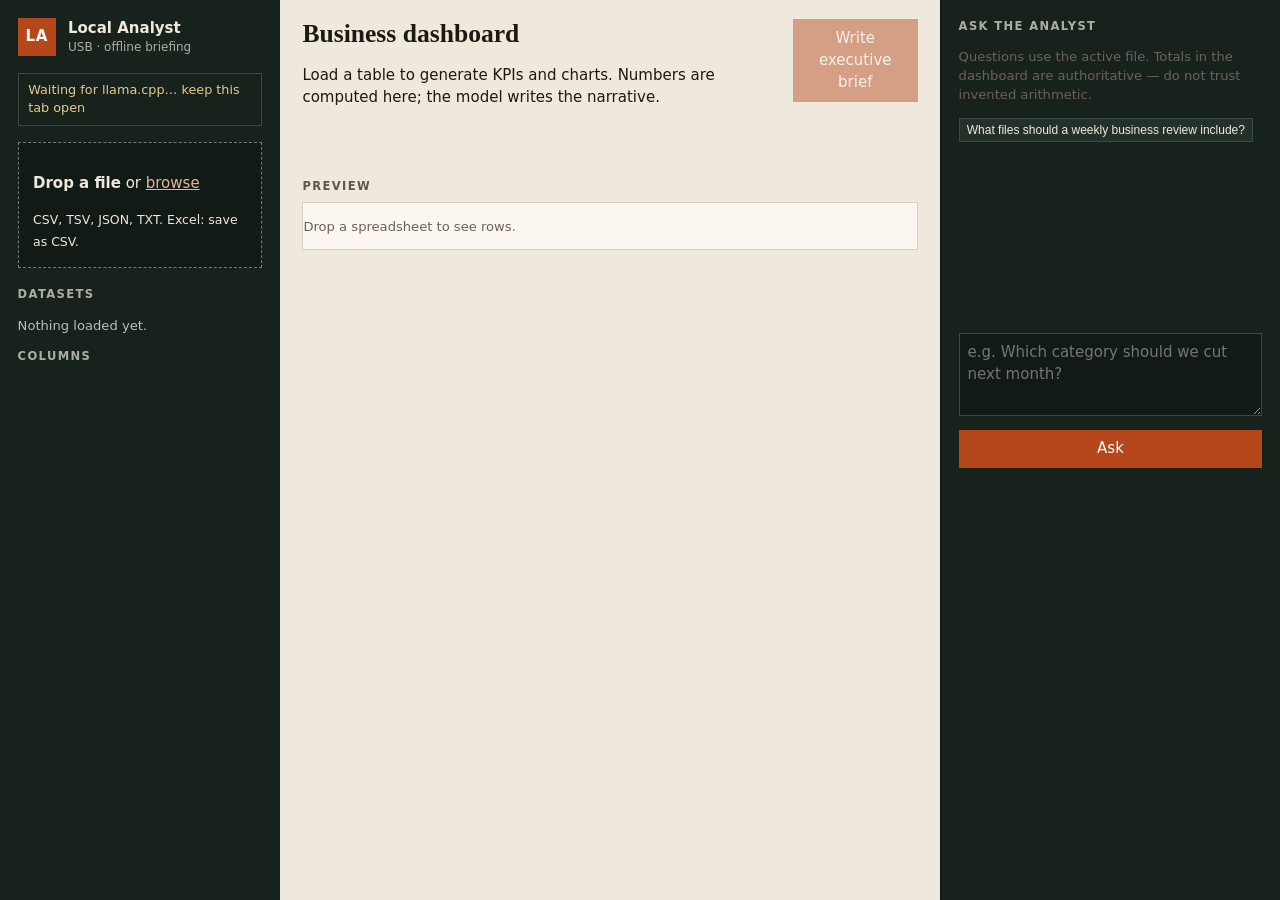
==== usb-analyst/dashboard/index.html @ 8669db60 "Add portable USB Local Analyst for business briefing Replace KoboldCpp with llama.cpp llama-server a" ====
<!DOCTYPE html>
<html lang="en">
<head>
  <meta charset="UTF-8" />
  <meta name="viewport" content="width=device-width, initial-scale=1" />
  <title>Local Analyst</title>
  <link rel="stylesheet" href="styles.css" />
</head>
<body>
  <aside class="rail">
    <div class="brand">
      <span class="mark">LA</span>
      <div>
        <strong>Local Analyst</strong>
        <em>USB · offline briefing</em>
      </div>
    </div>
    <div id="engineStatus" class="status wait">Connecting to model…</div>

    <section class="drop" id="dropZone" tabindex="0">
      <p><b>Drop a file</b> or <label class="link">browse<input id="fileInput" type="file" multiple accept=".csv,.tsv,.txt,.json,.xlsx,.xls" /></label></p>
      <small>CSV, TSV, JSON, TXT. Excel: save as CSV.</small>
    </section>

    <div class="block">
      <h2>Datasets</h2>
      <ul id="fileList" class="files"></ul>
      <p class="hint" id="emptyFiles">Nothing loaded yet.</p>
    </div>

    <div class="block">
      <h2>Columns</h2>
      <ul id="colList" class="cols"></ul>
    </div>
  </aside>

  <main>
    <header class="top">
      <div>
        <h1 id="boardTitle">Business dashboard</h1>
        <p id="boardSub">Load a table to generate KPIs and charts. Numbers are computed here; the model writes the narrative.</p>
      </div>
      <button type="button" id="briefBtn" class="btn primary" disabled>Write executive brief</button>
    </header>

    <section id="kpis" class="kpis"></section>
    <section id="charts" class="charts"></section>
    <section class="table-wrap">
      <h2>Preview</h2>
      <div id="tableHost" class="table-scroll"><p class="hint">Drop a spreadsheet to see rows.</p></div>
    </section>
  </main>

  <aside class="chat">
    <h2>Ask the analyst</h2>
    <p class="hint">Questions use the active file. Totals in the dashboard are authoritative — do not trust invented arithmetic.</p>
    <div id="suggestions" class="suggestions"></div>
    <div id="transcript" class="transcript"></div>
    <form id="chatForm">
      <textarea id="question" rows="3" placeholder="e.g. Which category should we cut next month?" required></textarea>
      <button type="submit" class="btn" id="askBtn">Ask</button>
    </form>
  </aside>

  <script src="app.js"></script>
</body>
</html>
---- usb-analyst/dashboard/styles.css ----
:root {
  --bg: #efe8dc;
  --paper: #fbf7f0;
  --ink: #1c1915;
  --muted: #6b6258;
  --line: #d9cfc3;
  --rail: #18221d;
  --rail-ink: #efe8dc;
  --accent: #b5471b;
  --good: #2f6f4e;
  --wait: #9a6b12;
}
* { box-sizing: border-box; }
html, body { height: 100%; margin: 0; }
body {
  display: grid;
  grid-template-columns: 280px 1fr 340px;
  font: 15px/1.45 "Segoe UI", system-ui, sans-serif;
  color: var(--ink);
  background: var(--bg);
}
.rail, .chat {
  background: var(--rail);
  color: var(--rail-ink);
  padding: 1.1rem;
  overflow: auto;
}
.chat { border-left: 1px solid #0f1612; }
.brand { display: flex; gap: 0.75rem; align-items: center; margin-bottom: 1rem; }
.mark {
  width: 2.4rem; height: 2.4rem; display: grid; place-items: center;
  background: var(--accent); color: #fff; font-weight: 700; letter-spacing: 0.04em;
}
.brand em { display: block; font-style: normal; font-size: 0.75rem; opacity: 0.7; }
.status {
  font-size: 0.8rem; padding: 0.45rem 0.6rem; margin-bottom: 1rem;
  border: 1px solid #3a4a42;
}
.status.ok { border-color: #3d7a58; color: #b7e0c6; }
.status.wait { color: #e6c98a; }
.status.bad { color: #f0a39a; }
.drop {
  border: 1px dashed #6d7f74; padding: 0.9rem; margin-bottom: 1.1rem;
  background: #121a16;
}
.drop.over { border-color: var(--accent); background: #24160f; }
.drop .link { color: #e8b39a; cursor: pointer; text-decoration: underline; }
.drop input { display: none; }
.block h2, .chat h2, .table-wrap h2 {
  font-size: 0.72rem; letter-spacing: 0.12em; text-transform: uppercase;
  margin: 0 0 0.5rem; opacity: 0.7; font-weight: 600;
}
.files, .cols { list-style: none; margin: 0; padding: 0; }
.files li, .cols li {
  padding: 0.35rem 0.4rem; cursor: pointer; font-size: 0.85rem;
  border-bottom: 1px solid #2a3831;
}
.files li.active, .cols li:hover { background: #24302a; }
.hint { color: var(--muted); font-size: 0.82rem; }
.rail .hint { color: #b7c0b8; }
main { padding: 1.2rem 1.4rem 2rem; overflow: auto; }
.top { display: flex; justify-content: space-between; gap: 1rem; align-items: flex-start; }
h1 { font: 600 1.6rem/1.2 Georgia, "Times New Roman", serif; margin: 0 0 0.25rem; }
.btn {
  border: 1px solid var(--line); background: var(--paper); color: var(--ink);
  padding: 0.5rem 0.85rem; cursor: pointer; font: inherit;
}
.btn.primary { background: var(--accent); color: #fff; border-color: var(--accent); }
.btn:disabled { opacity: 0.45; cursor: not-allowed; }
.kpis {
  display: grid; grid-template-columns: repeat(auto-fit, minmax(150px, 1fr));
  gap: 0.7rem; margin: 1.1rem 0;
}
.kpi {
  background: var(--paper); border: 1px solid var(--line); padding: 0.75rem 0.85rem;
}
.kpi b { display: block; font-size: 1.25rem; font-variant-numeric: tabular-nums; }
.kpi span { font-size: 0.75rem; letter-spacing: 0.06em; text-transform: uppercase; color: var(--muted); }
.charts { display: grid; grid-template-columns: 1fr 1fr; gap: 0.8rem; margin-bottom: 1.2rem; }
.chart-card {
  background: var(--paper); border: 1px solid var(--line); padding: 0.7rem;
  min-height: 220px;
}
.chart-card h3 { margin: 0 0 0.4rem; font-size: 0.9rem; }
canvas { width: 100%; height: 180px; display: block; }
.table-scroll { overflow: auto; max-height: 280px; background: var(--paper); border: 1px solid var(--line); }
table { border-collapse: collapse; width: 100%; font-size: 0.82rem; }
th, td { border-bottom: 1px solid var(--line); padding: 0.35rem 0.5rem; text-align: left; white-space: nowrap; }
th { position: sticky; top: 0; background: #f3ece3; }
.suggestions { display: flex; flex-wrap: wrap; gap: 0.35rem; margin-bottom: 0.7rem; }
.suggestions button {
  background: #24302a; color: var(--rail-ink); border: 1px solid #3a4a42;
  font-size: 0.75rem; padding: 0.25rem 0.45rem; cursor: pointer; text-align: left;
}
.transcript { min-height: 180px; max-height: 42vh; overflow: auto; font-size: 0.88rem; }
.msg { margin: 0.5rem 0; padding: 0.5rem 0.55rem; background: #121a16; }
.msg.user { border-left: 3px solid var(--accent); }
.msg.assistant { border-left: 3px solid #3d7a58; }
#chatForm textarea {
  width: 100%; resize: vertical; background: #121a16; color: var(--rail-ink);
  border: 1px solid #3a4a42; padding: 0.5rem; font: inherit; margin-bottom: 0.45rem;
}
#chatForm .btn { width: 100%; background: var(--accent); color: #fff; border: 0; }
@media (max-width: 1100px) {
  body { grid-template-columns: 1fr; }
  .charts { grid-template-columns: 1fr; }
}
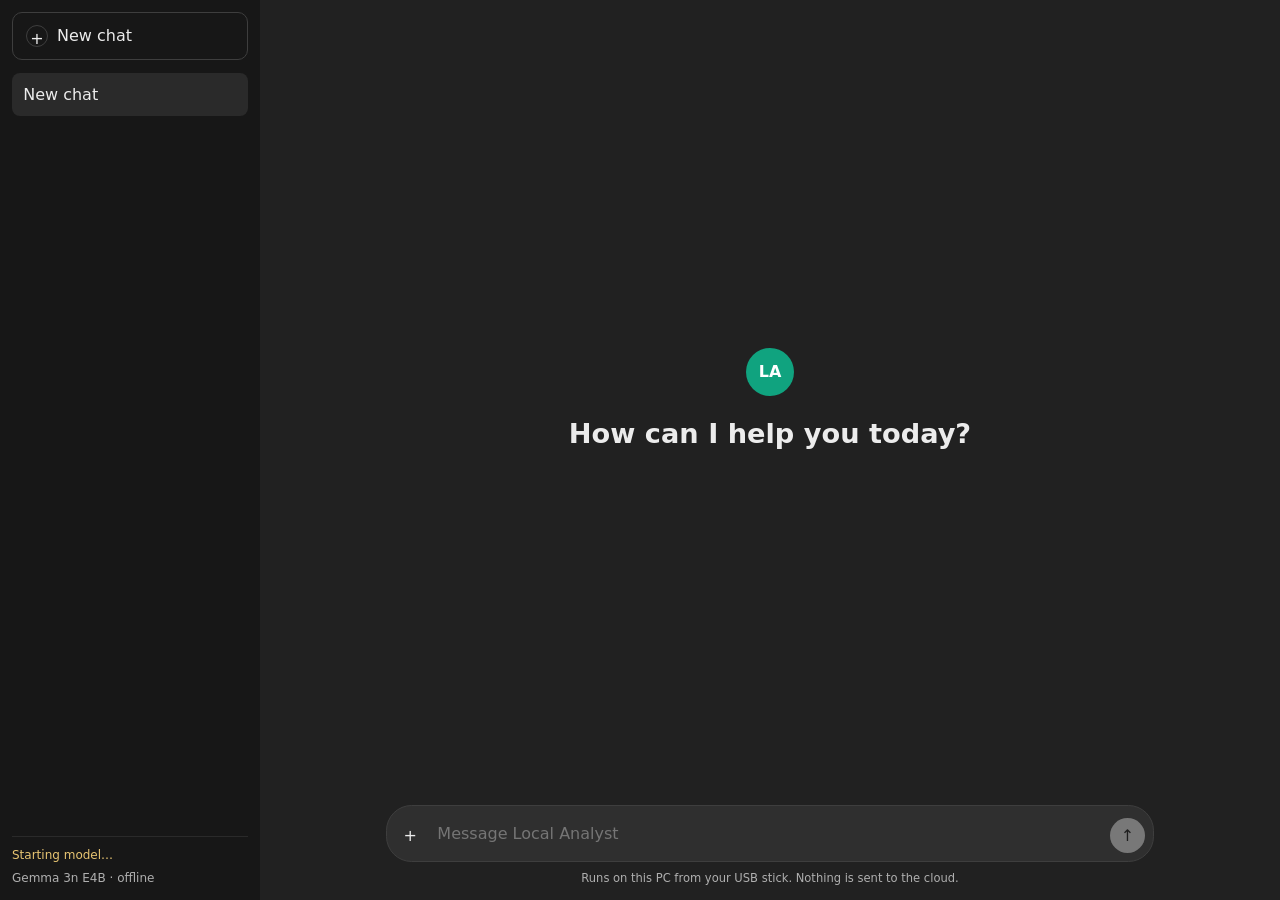
==== commit cafd5770: "Keep Local Analyst fully on the USB stick with a ChatGPT-style UI No Python or host installs. llama." ====
--- a/usb-analyst/dashboard/index.html
+++ b/usb-analyst/dashboard/index.html
@@ -7,60 +7,38 @@
   <link rel="stylesheet" href="styles.css" />
 </head>
 <body>
-  <aside class="rail">
-    <div class="brand">
-      <span class="mark">LA</span>
-      <div>
-        <strong>Local Analyst</strong>
-        <em>USB · offline briefing</em>
-      </div>
-    </div>
-    <div id="engineStatus" class="status wait">Connecting to model…</div>
-
-    <section class="drop" id="dropZone" tabindex="0">
-      <p><b>Drop a file</b> or <label class="link">browse<input id="fileInput" type="file" multiple accept=".csv,.tsv,.txt,.json,.xlsx,.xls" /></label></p>
-      <small>CSV, TSV, JSON, TXT. Excel: save as CSV.</small>
-    </section>
-
-    <div class="block">
-      <h2>Datasets</h2>
-      <ul id="fileList" class="files"></ul>
-      <p class="hint" id="emptyFiles">Nothing loaded yet.</p>
-    </div>
-
-    <div class="block">
-      <h2>Columns</h2>
-      <ul id="colList" class="cols"></ul>
+  <aside class="sidebar">
+    <button type="button" class="new-chat" id="newChat">
+      <span>+</span> New chat
+    </button>
+    <nav id="chatNav" class="chat-nav"></nav>
+    <div class="side-foot">
+      <div id="engineStatus" class="pill wait">Connecting…</div>
+      <div class="model-name">Gemma 3n E4B · offline</div>
     </div>
   </aside>
 
-  <main>
-    <header class="top">
-      <div>
-        <h1 id="boardTitle">Business dashboard</h1>
-        <p id="boardSub">Load a table to generate KPIs and charts. Numbers are computed here; the model writes the narrative.</p>
-      </div>
-      <button type="button" id="briefBtn" class="btn primary" disabled>Write executive brief</button>
-    </header>
+  <main id="stage">
+    <div id="welcome" class="welcome">
+      <div class="logo">LA</div>
+      <h1>How can I help you today?</h1>
+    </div>
 
-    <section id="kpis" class="kpis"></section>
-    <section id="charts" class="charts"></section>
-    <section class="table-wrap">
-      <h2>Preview</h2>
-      <div id="tableHost" class="table-scroll"><p class="hint">Drop a spreadsheet to see rows.</p></div>
-    </section>
+    <div id="thread" class="thread hidden"></div>
+
+    <div class="dock">
+      <div id="chips" class="chips"></div>
+      <form id="composer" class="composer">
+        <label class="icon-btn" title="Attach file">
+          +
+          <input id="fileInput" type="file" multiple accept=".csv,.tsv,.txt,.json,.xlsx,.xls,.md" />
+        </label>
+        <textarea id="input" rows="1" placeholder="Message Local Analyst"></textarea>
+        <button type="submit" class="send" id="sendBtn" aria-label="Send">↑</button>
+      </form>
+      <p class="disclaimer">Runs on this PC from your USB stick. Nothing is sent to the cloud.</p>
+    </div>
   </main>
-
-  <aside class="chat">
-    <h2>Ask the analyst</h2>
-    <p class="hint">Questions use the active file. Totals in the dashboard are authoritative — do not trust invented arithmetic.</p>
-    <div id="suggestions" class="suggestions"></div>
-    <div id="transcript" class="transcript"></div>
-    <form id="chatForm">
-      <textarea id="question" rows="3" placeholder="e.g. Which category should we cut next month?" required></textarea>
-      <button type="submit" class="btn" id="askBtn">Ask</button>
-    </form>
-  </aside>
 
   <script src="app.js"></script>
 </body>
--- a/usb-analyst/dashboard/styles.css
+++ b/usb-analyst/dashboard/styles.css
@@ -1,107 +1,146 @@
 :root {
-  --bg: #efe8dc;
-  --paper: #fbf7f0;
-  --ink: #1c1915;
-  --muted: #6b6258;
-  --line: #d9cfc3;
-  --rail: #18221d;
-  --rail-ink: #efe8dc;
-  --accent: #b5471b;
-  --good: #2f6f4e;
-  --wait: #9a6b12;
+  --side: #171717;
+  --bg: #212121;
+  --panel: #2f2f2f;
+  --line: #3e3e3e;
+  --text: #ececec;
+  --muted: #afafaf;
+  --user: #2f2f2f;
+  --accent: #10a37f;
 }
 * { box-sizing: border-box; }
 html, body { height: 100%; margin: 0; }
 body {
-  display: grid;
-  grid-template-columns: 280px 1fr 340px;
-  font: 15px/1.45 "Segoe UI", system-ui, sans-serif;
-  color: var(--ink);
+  display: flex;
   background: var(--bg);
+  color: var(--text);
+  font: 16px/1.6 ui-sans-serif, system-ui, "Segoe UI", sans-serif;
 }
-.rail, .chat {
-  background: var(--rail);
-  color: var(--rail-ink);
-  padding: 1.1rem;
-  overflow: auto;
+.sidebar {
+  width: 260px;
+  background: var(--side);
+  display: flex;
+  flex-direction: column;
+  padding: 0.75rem;
+  flex-shrink: 0;
 }
-.chat { border-left: 1px solid #0f1612; }
-.brand { display: flex; gap: 0.75rem; align-items: center; margin-bottom: 1rem; }
-.mark {
-  width: 2.4rem; height: 2.4rem; display: grid; place-items: center;
-  background: var(--accent); color: #fff; font-weight: 700; letter-spacing: 0.04em;
+.new-chat {
+  display: flex; align-items: center; gap: 0.55rem;
+  width: 100%; background: transparent; color: var(--text);
+  border: 1px solid var(--line); border-radius: 10px;
+  padding: 0.65rem 0.8rem; cursor: pointer; font: inherit;
 }
-.brand em { display: block; font-style: normal; font-size: 0.75rem; opacity: 0.7; }
-.status {
-  font-size: 0.8rem; padding: 0.45rem 0.6rem; margin-bottom: 1rem;
-  border: 1px solid #3a4a42;
+.new-chat span {
+  width: 1.4rem; height: 1.4rem; border-radius: 999px;
+  display: grid; place-items: center; border: 1px solid var(--line);
 }
-.status.ok { border-color: #3d7a58; color: #b7e0c6; }
-.status.wait { color: #e6c98a; }
-.status.bad { color: #f0a39a; }
-.drop {
-  border: 1px dashed #6d7f74; padding: 0.9rem; margin-bottom: 1.1rem;
-  background: #121a16;
+.chat-nav { flex: 1; overflow: auto; margin-top: 0.8rem; }
+.chat-nav button {
+  display: block; width: 100%; text-align: left;
+  background: none; border: 0; color: var(--text);
+  padding: 0.55rem 0.7rem; border-radius: 8px; cursor: pointer;
+  font: inherit; white-space: nowrap; overflow: hidden; text-overflow: ellipsis;
 }
-.drop.over { border-color: var(--accent); background: #24160f; }
-.drop .link { color: #e8b39a; cursor: pointer; text-decoration: underline; }
-.drop input { display: none; }
-.block h2, .chat h2, .table-wrap h2 {
-  font-size: 0.72rem; letter-spacing: 0.12em; text-transform: uppercase;
-  margin: 0 0 0.5rem; opacity: 0.7; font-weight: 600;
+.chat-nav button:hover, .chat-nav button.active { background: #2a2a2a; }
+.side-foot { padding-top: 0.6rem; border-top: 1px solid #2a2a2a; }
+.pill { font-size: 0.75rem; color: var(--muted); }
+.pill.ok { color: #7dcea0; }
+.pill.wait { color: #e8c572; }
+.pill.bad { color: #f5a9a0; }
+.model-name { font-size: 0.75rem; color: var(--muted); margin-top: 0.2rem; }
+main {
+  flex: 1; display: flex; flex-direction: column; min-width: 0;
+  position: relative;
 }
-.files, .cols { list-style: none; margin: 0; padding: 0; }
-.files li, .cols li {
-  padding: 0.35rem 0.4rem; cursor: pointer; font-size: 0.85rem;
-  border-bottom: 1px solid #2a3831;
+.welcome {
+  flex: 1; display: flex; flex-direction: column;
+  align-items: center; justify-content: center; gap: 1rem;
+  padding-bottom: 6rem;
 }
-.files li.active, .cols li:hover { background: #24302a; }
-.hint { color: var(--muted); font-size: 0.82rem; }
-.rail .hint { color: #b7c0b8; }
-main { padding: 1.2rem 1.4rem 2rem; overflow: auto; }
-.top { display: flex; justify-content: space-between; gap: 1rem; align-items: flex-start; }
-h1 { font: 600 1.6rem/1.2 Georgia, "Times New Roman", serif; margin: 0 0 0.25rem; }
-.btn {
-  border: 1px solid var(--line); background: var(--paper); color: var(--ink);
-  padding: 0.5rem 0.85rem; cursor: pointer; font: inherit;
+.welcome.hidden, .thread.hidden { display: none; }
+.logo {
+  width: 3rem; height: 3rem; border-radius: 999px;
+  display: grid; place-items: center;
+  background: var(--accent); color: #fff; font-weight: 700;
 }
-.btn.primary { background: var(--accent); color: #fff; border-color: var(--accent); }
-.btn:disabled { opacity: 0.45; cursor: not-allowed; }
-.kpis {
-  display: grid; grid-template-columns: repeat(auto-fit, minmax(150px, 1fr));
-  gap: 0.7rem; margin: 1.1rem 0;
+.welcome h1 { margin: 0; font-size: 1.7rem; font-weight: 600; }
+.thread {
+  flex: 1; overflow: auto; padding: 1.2rem 0 8rem;
 }
-.kpi {
-  background: var(--paper); border: 1px solid var(--line); padding: 0.75rem 0.85rem;
+.msg {
+  max-width: 48rem; margin: 0 auto; padding: 0.85rem 1.2rem;
+  display: flex; gap: 1rem;
 }
-.kpi b { display: block; font-size: 1.25rem; font-variant-numeric: tabular-nums; }
-.kpi span { font-size: 0.75rem; letter-spacing: 0.06em; text-transform: uppercase; color: var(--muted); }
-.charts { display: grid; grid-template-columns: 1fr 1fr; gap: 0.8rem; margin-bottom: 1.2rem; }
-.chart-card {
-  background: var(--paper); border: 1px solid var(--line); padding: 0.7rem;
-  min-height: 220px;
+.avatar {
+  width: 2rem; height: 2rem; border-radius: 999px; flex-shrink: 0;
+  display: grid; place-items: center; font-size: 0.75rem; font-weight: 700;
 }
-.chart-card h3 { margin: 0 0 0.4rem; font-size: 0.9rem; }
-canvas { width: 100%; height: 180px; display: block; }
-.table-scroll { overflow: auto; max-height: 280px; background: var(--paper); border: 1px solid var(--line); }
-table { border-collapse: collapse; width: 100%; font-size: 0.82rem; }
-th, td { border-bottom: 1px solid var(--line); padding: 0.35rem 0.5rem; text-align: left; white-space: nowrap; }
-th { position: sticky; top: 0; background: #f3ece3; }
-.suggestions { display: flex; flex-wrap: wrap; gap: 0.35rem; margin-bottom: 0.7rem; }
-.suggestions button {
-  background: #24302a; color: var(--rail-ink); border: 1px solid #3a4a42;
-  font-size: 0.75rem; padding: 0.25rem 0.45rem; cursor: pointer; text-align: left;
+.msg.assistant .avatar { background: var(--accent); color: #fff; }
+.msg.user .avatar { background: #4b5563; }
+.bubble { flex: 1; min-width: 0; }
+.bubble p { margin: 0.4rem 0; }
+.bubble ul { margin: 0.4rem 0; padding-left: 1.2rem; }
+.user-wrap {
+  max-width: 48rem; margin: 0 auto; padding: 0.4rem 1.2rem;
+  display: flex; justify-content: flex-end;
 }
-.transcript { min-height: 180px; max-height: 42vh; overflow: auto; font-size: 0.88rem; }
-.msg { margin: 0.5rem 0; padding: 0.5rem 0.55rem; background: #121a16; }
-.msg.user { border-left: 3px solid var(--accent); }
-.msg.assistant { border-left: 3px solid #3d7a58; }
-#chatForm textarea {
-  width: 100%; resize: vertical; background: #121a16; color: var(--rail-ink);
-  border: 1px solid #3a4a42; padding: 0.5rem; font: inherit; margin-bottom: 0.45rem;
+.user-bubble {
+  background: var(--user); border-radius: 1.4rem;
+  padding: 0.7rem 1rem; max-width: 80%;
 }
-#chatForm .btn { width: 100%; background: var(--accent); color: #fff; border: 0; }
-@media (max-width: 1100px) {
-  body { grid-template-columns: 1fr; }
-  .charts { grid-template-columns: 1fr; }
+.dock {
+  position: absolute; left: 0; right: 0; bottom: 0;
+  padding: 0.4rem 1rem 0.8rem;
+  background: linear-gradient(transparent, var(--bg) 28%);
 }
+.chips { max-width: 48rem; margin: 0 auto 0.45rem; display: flex; flex-wrap: wrap; gap: 0.4rem; }
+.chip {
+  background: var(--panel); border: 1px solid var(--line); border-radius: 12px;
+  padding: 0.35rem 0.55rem 0.35rem 0.7rem; font-size: 0.8rem;
+  display: flex; align-items: center; gap: 0.45rem;
+}
+.chip button { background: none; border: 0; color: var(--muted); cursor: pointer; font-size: 1rem; }
+.composer {
+  max-width: 48rem; margin: 0 auto;
+  display: flex; align-items: flex-end; gap: 0.4rem;
+  background: var(--panel); border: 1px solid var(--line);
+  border-radius: 1.6rem; padding: 0.45rem 0.5rem 0.45rem 0.35rem;
+}
+.composer.over { outline: 2px solid var(--accent); }
+.composer textarea {
+  flex: 1; border: 0; background: transparent; color: var(--text);
+  resize: none; max-height: 10rem; font: inherit; padding: 0.45rem 0.2rem;
+  outline: none;
+}
+.icon-btn, .send {
+  width: 2.2rem; height: 2.2rem; border-radius: 999px; border: 0;
+  cursor: pointer; font: inherit; display: grid; place-items: center;
+}
+.icon-btn { background: transparent; color: var(--text); position: relative; }
+.icon-btn input { display: none; }
+.send { background: #fff; color: #000; }
+.send:disabled { opacity: 0.35; cursor: default; }
+.disclaimer {
+  text-align: center; color: var(--muted); font-size: 0.72rem; margin: 0.45rem 0 0;
+}
+.stats {
+  max-width: 48rem; margin: 0 auto 0.6rem; padding: 0 1.2rem;
+  display: grid; grid-template-columns: repeat(auto-fit, minmax(120px, 1fr)); gap: 0.4rem;
+}
+.stat {
+  background: var(--panel); border-radius: 12px; padding: 0.55rem 0.7rem; font-size: 0.8rem;
+}
+.stat b { display: block; font-size: 1.05rem; }
+.table-mini {
+  max-width: 48rem; margin: 0 auto 0.8rem; padding: 0 1.2rem;
+  overflow: auto; max-height: 180px;
+}
+.table-mini table { width: 100%; border-collapse: collapse; font-size: 0.78rem; }
+.table-mini th, .table-mini td {
+  border-bottom: 1px solid var(--line); padding: 0.28rem 0.4rem; text-align: left; white-space: nowrap;
+}
+.cursor { display: inline-block; width: 0.45rem; height: 1em; background: var(--text); margin-left: 2px; animation: blink 1s step-end infinite; }
+@keyframes blink { 50% { opacity: 0; } }
+@media (max-width: 720px) {
+  .sidebar { display: none; }
+}
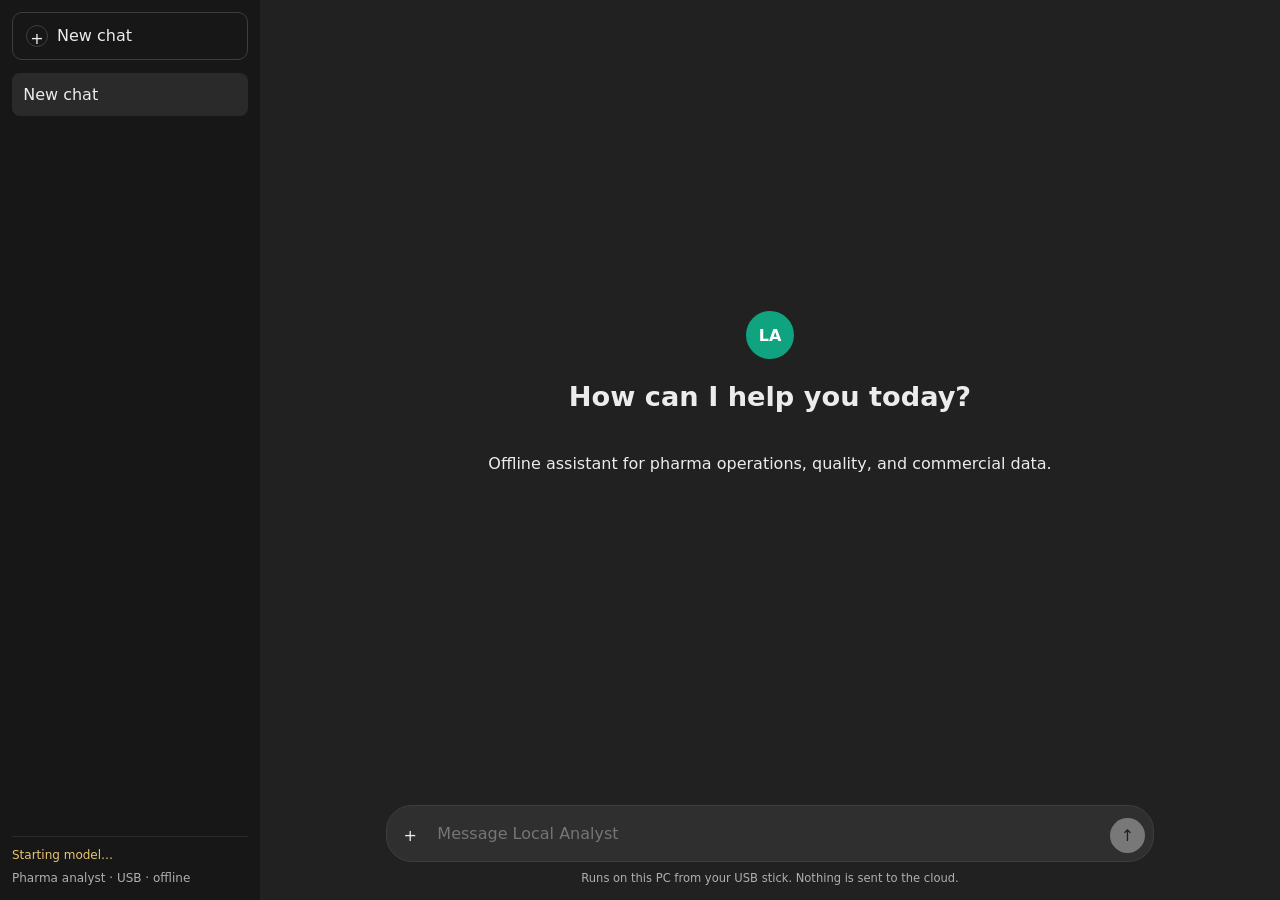
==== commit c371d14b: "Prefer MedGemma and phrase the USB chat as an Indian pharma analyst Launcher picks medgemma/openbio/" ====
--- a/usb-analyst/dashboard/index.html
+++ b/usb-analyst/dashboard/index.html
@@ -14,7 +14,7 @@
     <nav id="chatNav" class="chat-nav"></nav>
     <div class="side-foot">
       <div id="engineStatus" class="pill wait">Connecting…</div>
-      <div class="model-name">Gemma 3n E4B · offline</div>
+      <div class="model-name">Pharma analyst · USB · offline</div>
     </div>
   </aside>
 
@@ -22,6 +22,7 @@
     <div id="welcome" class="welcome">
       <div class="logo">LA</div>
       <h1>How can I help you today?</h1>
+      <p class="sub">Offline assistant for pharma operations, quality, and commercial data.</p>
     </div>
 
     <div id="thread" class="thread hidden"></div>
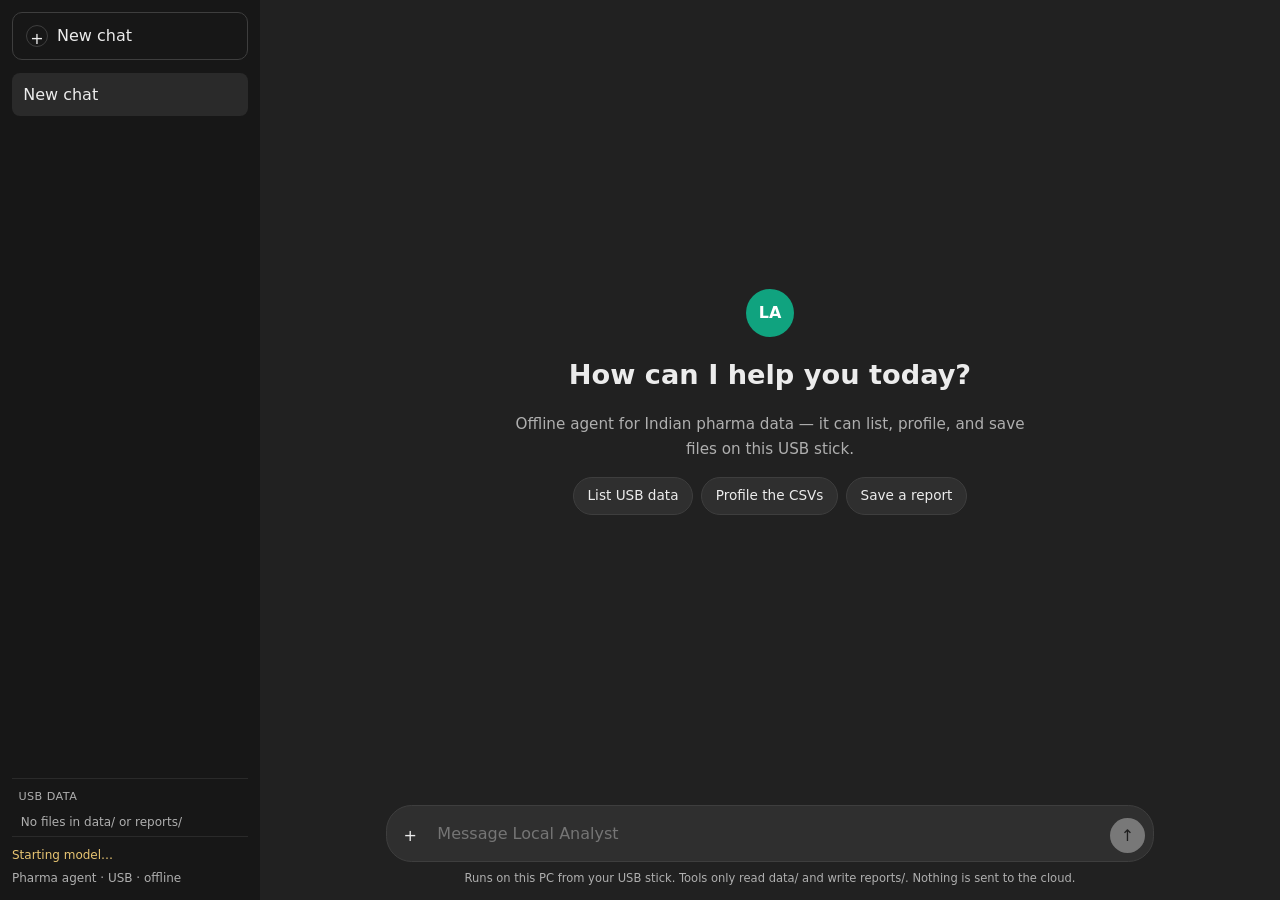
==== commit 1c6a410d: "Add USB-local agent tools for list, profile, search, and reports The dashboard now runs a tool loop " ====
--- a/usb-analyst/dashboard/index.html
+++ b/usb-analyst/dashboard/index.html
@@ -12,9 +12,13 @@
       <span>+</span> New chat
     </button>
     <nav id="chatNav" class="chat-nav"></nav>
+    <div class="side-files">
+      <div class="side-label">USB data</div>
+      <div id="fileList" class="file-list">Loading…</div>
+    </div>
     <div class="side-foot">
       <div id="engineStatus" class="pill wait">Connecting…</div>
-      <div class="model-name">Pharma analyst · USB · offline</div>
+      <div id="modelName" class="model-name">Pharma agent · USB · offline</div>
     </div>
   </aside>
 
@@ -22,7 +26,12 @@
     <div id="welcome" class="welcome">
       <div class="logo">LA</div>
       <h1>How can I help you today?</h1>
-      <p class="sub">Offline assistant for pharma operations, quality, and commercial data.</p>
+      <p class="sub">Offline agent for Indian pharma data — it can list, profile, and save files on this USB stick.</p>
+      <div class="suggestions">
+        <button type="button" data-q="What files are in my USB data folder?">List USB data</button>
+        <button type="button" data-q="Profile every CSV in data and tell me the key totals. Use Indian pharma language.">Profile the CSVs</button>
+        <button type="button" data-q="Write a short GMP-style note on 01_shop_small.csv into reports.">Save a report</button>
+      </div>
     </div>
 
     <div id="thread" class="thread hidden"></div>
@@ -37,10 +46,11 @@
         <textarea id="input" rows="1" placeholder="Message Local Analyst"></textarea>
         <button type="submit" class="send" id="sendBtn" aria-label="Send">↑</button>
       </form>
-      <p class="disclaimer">Runs on this PC from your USB stick. Nothing is sent to the cloud.</p>
+      <p class="disclaimer">Runs on this PC from your USB stick. Tools only read data/ and write reports/. Nothing is sent to the cloud.</p>
     </div>
   </main>
 
+  <script src="agent-lib.js"></script>
   <script src="app.js"></script>
 </body>
 </html>
--- a/usb-analyst/dashboard/styles.css
+++ b/usb-analyst/dashboard/styles.css
@@ -34,7 +34,7 @@
   width: 1.4rem; height: 1.4rem; border-radius: 999px;
   display: grid; place-items: center; border: 1px solid var(--line);
 }
-.chat-nav { flex: 1; overflow: auto; margin-top: 0.8rem; }
+.chat-nav { flex: 1; overflow: auto; margin-top: 0.8rem; min-height: 4rem; }
 .chat-nav button {
   display: block; width: 100%; text-align: left;
   background: none; border: 0; color: var(--text);
@@ -64,6 +64,37 @@
   background: var(--accent); color: #fff; font-weight: 700;
 }
 .welcome h1 { margin: 0; font-size: 1.7rem; font-weight: 600; }
+.welcome .sub { margin: 0; color: var(--muted); font-size: 0.95rem; max-width: 32rem; text-align: center; }
+.suggestions { display: flex; flex-wrap: wrap; gap: 0.5rem; justify-content: center; max-width: 36rem; }
+.suggestions button {
+  background: var(--panel); color: var(--text); border: 1px solid var(--line);
+  border-radius: 999px; padding: 0.45rem 0.85rem; cursor: pointer; font: inherit; font-size: 0.85rem;
+}
+.suggestions button:hover { border-color: var(--accent); }
+.side-files {
+  border-top: 1px solid #2a2a2a; margin-top: 0.5rem; padding-top: 0.55rem;
+  max-height: 28vh; overflow: auto;
+}
+.side-label { font-size: 0.7rem; color: var(--muted); text-transform: uppercase; letter-spacing: 0.04em; padding: 0 0.4rem 0.3rem; }
+.file-list button {
+  display: block; width: 100%; text-align: left; background: none; border: 0;
+  color: var(--muted); padding: 0.28rem 0.55rem; border-radius: 6px; cursor: pointer;
+  font: inherit; font-size: 0.78rem; white-space: nowrap; overflow: hidden; text-overflow: ellipsis;
+}
+.file-list button:hover { background: #2a2a2a; color: var(--text); }
+.file-list .empty { color: var(--muted); font-size: 0.75rem; padding: 0.2rem 0.55rem; }
+.traces {
+  max-width: 48rem; margin: 0 auto; padding: 0 1.2rem 0.3rem 4.2rem;
+  display: flex; flex-wrap: wrap; gap: 0.35rem;
+}
+.trace {
+  font-size: 0.75rem; color: var(--muted);
+  background: var(--panel); border: 1px solid var(--line);
+  border-radius: 999px; padding: 0.2rem 0.6rem;
+}
+.trace.ok { color: #7dcea0; }
+.trace.bad { color: #f5a9a0; }
+.trace.wait { color: #e8c572; }
 .thread {
   flex: 1; overflow: auto; padding: 1.2rem 0 8rem;
 }
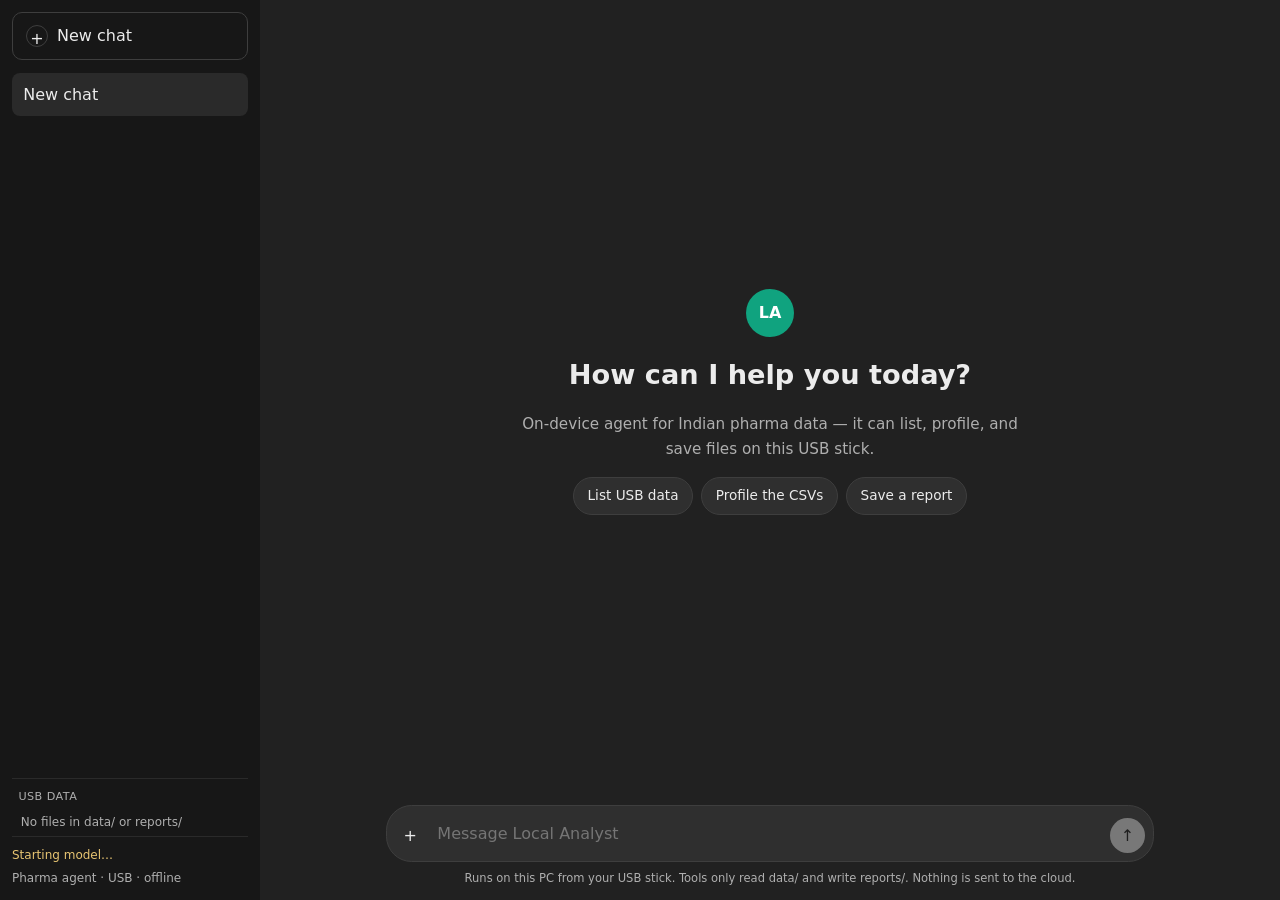
==== commit ba8f6c7b: "Fix mock tool routing and welcome copy for the agent UI Keyword matching no longer treats the system" ====
--- a/usb-analyst/dashboard/index.html
+++ b/usb-analyst/dashboard/index.html
@@ -26,7 +26,7 @@
     <div id="welcome" class="welcome">
       <div class="logo">LA</div>
       <h1>How can I help you today?</h1>
-      <p class="sub">Offline agent for Indian pharma data — it can list, profile, and save files on this USB stick.</p>
+      <p class="sub">On-device agent for Indian pharma data — it can list, profile, and save files on this USB stick.</p>
       <div class="suggestions">
         <button type="button" data-q="What files are in my USB data folder?">List USB data</button>
         <button type="button" data-q="Profile every CSV in data and tell me the key totals. Use Indian pharma language.">Profile the CSVs</button>
